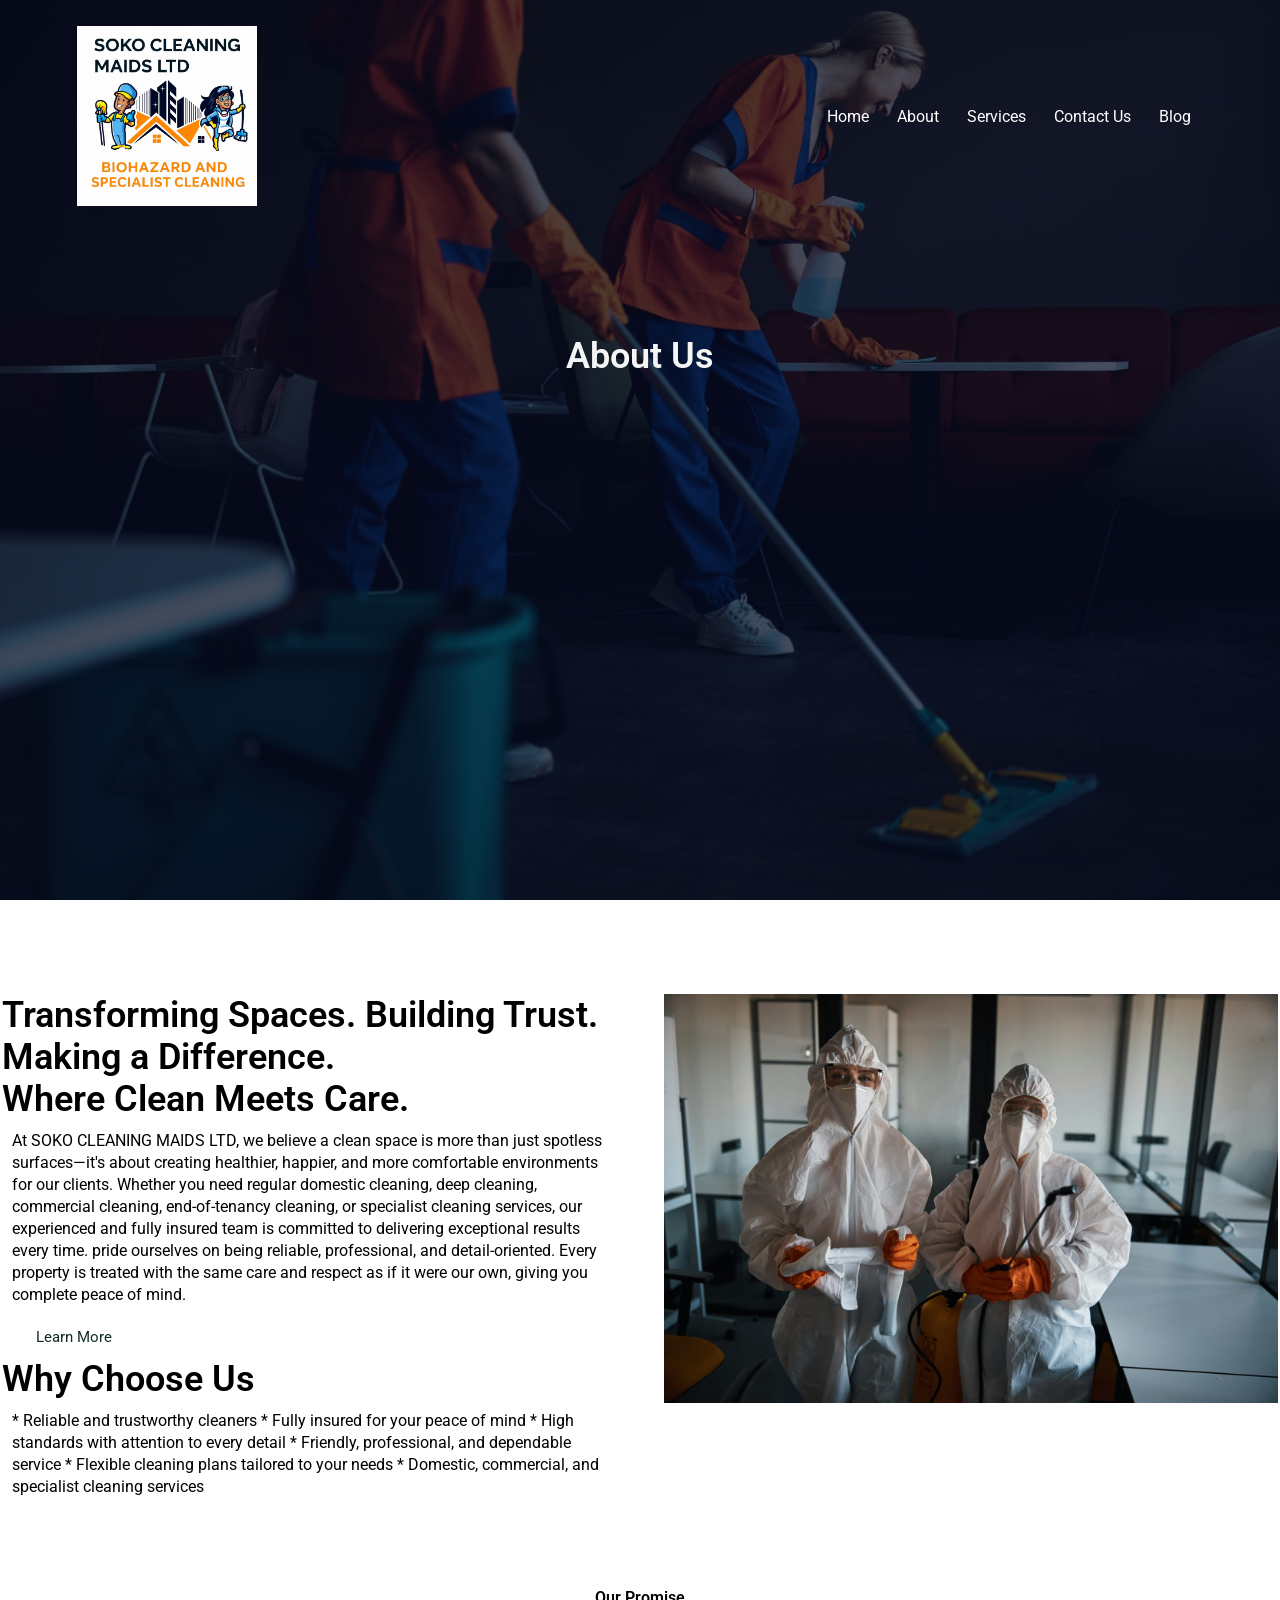
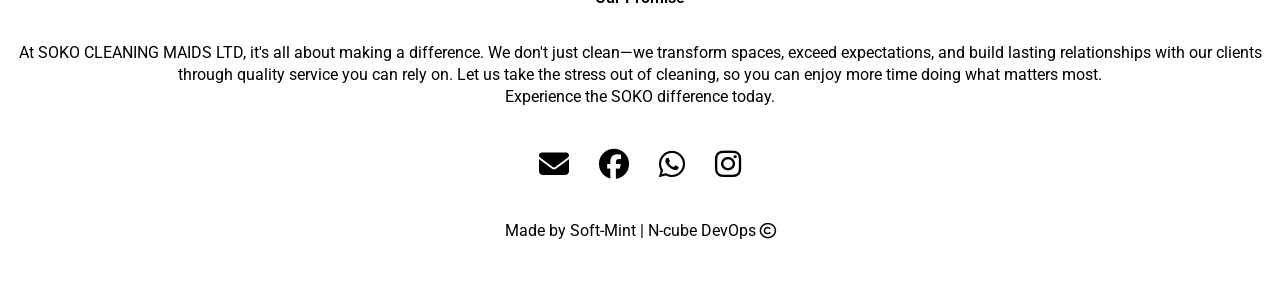
==== About Us.html @ 69fe93c1 "first commit" ====
<!DOCTYPE html>
<html lang="en">

<head>
  <meta charset="UTF-8">
  <meta name="viewport" content="width=device-width, initial-scale=1.0">
  <title>Soko Cleaning Maids Ltd</title>
  <link rel="stylesheet" href="styles.css">
  <link rel="preconnect" href="https://fonts.googleapis.com">
  <link rel="preconnect" href="https://fonts.gstatic.com" crossorigin>
  <link
    href="https://fonts.googleapis.com/css2?family=Montserrat:ital,wght@0,100..900;1,100..900&family=Nunito:ital,wght@0,200..1000;1,200..1000&family=Open+Sans:ital,wght@0,300..800;1,300..800&family=Roboto+Slab:wght@100..900&family=Roboto:ital,wght@0,100..900;1,100..900&family=Ubuntu+Condensed&display=swap"
    rel="stylesheet">
  <!-- <link rel="stylesheet" href="https://cdn.jsdelivr.net/npm/@fortawesome/fontawesome-free@6.6.0/css/fontawesome.min.css"> -->
  <link rel="stylesheet" href="https://cdnjs.cloudflare.com/ajax/libs/font-awesome/6.5.1/css/all.min.css"
    crossorigin="anonymous" referrerpolicy="no-referrer" />
</head>

<body>
  <section class="header">
    <nav>
      <a href="index.html"><img src="images/Bio/IMG-Bio-logo.jpg"></a>
      <div class="nav-links" id="navLinks">
        <i class="fa fa-times" onclick="hideMenu()"></i>
        <ul>
          <li><a href="">Home</a></li>
          <li><a href="">About</a></li>
          <li><a href="">Services</a></li>
          <li><a href="">Contact Us</a></li>
          <li><a href="">Blog</a></li>
        </ul>
      </div>
      <i class="fa fa-bars" onclick="showMenu()"></i>
    </nav>
    <h1>About Us</h1>
  </section>

  <!-- about us content -->
  <section class="about us">
    <div class="row">
      <div class="about-col">
        <h1> Transforming Spaces. Building Trust. Making a Difference. <br> Where Clean Meets Care.</h1>
        <p>At SOKO CLEANING MAIDS LTD, we believe a clean space is more than just spotless surfaces—it's about creating
          healthier, happier, and more comfortable environments for our clients.
          Whether you need regular domestic cleaning, deep cleaning, commercial cleaning, end-of-tenancy cleaning, or
          specialist cleaning services, our experienced and fully insured team is committed to delivering exceptional
          results every time.
          pride ourselves on being reliable, professional, and detail-oriented.
          Every property is treated with the same care and respect as if it were our own, giving you complete peace of
          mind.</p>
        <a href="" class="hero-btn green-btn">Learn More</a>

        <h1>Why Choose Us</h1>
        <p>* Reliable and trustworthy cleaners
          * Fully insured for your peace of mind
          * High standards with attention to every detail
          * Friendly, professional, and dependable service
          * Flexible cleaning plans tailored to your needs
          * Domestic, commercial, and specialist cleaning services</p>


      </div>

      <div class="about-col">
        <img src="images/Bio/IMG-04.jpg">
      </div>
    </div>
  </section>
  <!-- Footer -->
  <section class="footer">
    <h4>Our Promise</h4>
    <p>At SOKO CLEANING MAIDS LTD, it's all about making a difference. We don't just clean—we transform spaces, exceed
      expectations, and build lasting relationships with our clients through quality service you can rely on.
      Let us take the stress out of cleaning, so you can enjoy more time doing what matters most.<br>Experience the SOKO
      difference today.</p>
    <div class="icons">
      <i class="fa-solid fa-envelope"></i>
      <i class="fa-brands fa-facebook"></i>
      <i class="fa-brands fa-whatsapp"></i>
      <i class="fa-brands fa-instagram"></i>
    </div>
    <p>Made by Soft-Mint | N-cube DevOps <i class="fa-regular fa-copyright"></i></p>
  </section>


  <!-- javaScript for Toggle Menu -->
  <script>

    var navLinks = document.getElementById("navLinks");
    function showMenu() {
      navLinks.style.right = "0";
    }
    function hideMenu() {
      navLinks.style.right = "-200px";
    }
  </script>


</body>

</html>
---- styles.css ----
* {
  margin: 0;
  padding: 0;
  font-family: "Roboto", sans-serif;
}
.header {
  min-height: 100vh;
  width: 100%;
  background-image:
    linear-gradient(rgba(4, 9, 30, 07), rgba(4, 9, 30, 0.7)),
    url(images/seamless-background-cleaning-service-backdrop-services.webp);
  background-position: center;
  background-size: cover;
  position: relative;
}
nav {
  display: flex;
  padding: 2% 6%;
  justify-content: space-between;
  align-items: center;
}
nav img {
  width: 180px;
}
.nav-links {
  flex: 1;
  text-align: right;
}
.nav-links ul li {
  list-style: none;
  display: inline-block;
  padding: 9px 12px;
  position: relative;
}
.nav-links ul li a {
  color: #fff;
  text-decoration: none;
  font-size: 16px;
}
.nav-links ul li::after {
  content: "";
  width: 0%;
  height: 2px;
  background: aquamarine;
  display: block;
  margin: auto;
  transition: 0.5s;
}
.nav-links ul li:hover::after {
  width: 100%;
}
.text-box {
  width: 90%;
  color: whitesmoke;
  position: absolute;
  top: 50%;
  left: 50%;
  transform: translate(-50%, -50%);
  text-align: center;
}
.text-box h1 {
  font-size: 62px;
}
.text-box p {
  margin: 10px 0px 40px;
  font-size: 20px;
  color: whitesmoke;
}
.hero-btn {
  display: inline-block;
  text-decoration: none;
  color: rgb(222, 141, 141);
  border: 1px solid rgba(92, 17, 28, 0.83);
  padding: 12px 34px;
  font-size: 15px;
  background: transparent;
  position: relative;
  cursor: pointer;
}
.hero-btn:hover {
  border: 1px solid rgb(45, 12, 130);
  background: rgb(15, 56, 42);
  transition: 1s;
}

nav .fa {
  display: none;
}

@media (max-width: 700px) {
  .text-box h1 {
    font-size: 20px;
  }
  .nav-links ul li {
    display: block;
  }
  .nav-links {
    position: fixed;
    background: rgb(41, 121, 94);
    height: 100vh;
    width: 200px;
    top: 0;
    right: -200px;
    text-align: left;
    z-index: 2;
    transition: 1s;
  }
  nav .fa {
    display: block;
    color: white;
    margin: 10px;
    font-size: 22px;
    cursor: pointer;
  }
  .nav-links ul {
    padding: 30px;
  }
}

/* Services */

.services {
  width: 80%;
  margin: auto;
  text-align: center;
  padding-top: 100px;
}
h1 {
  font-size: 36px;
  font-weight: 600;
}

p {
  color: black;
  font-size: 16px;
  font-weight: 400;
  line-height: 22px;
  padding: 10px;
}
.row {
  margin-top: 5%;
  display: flex;
  justify-content: space-between;
}
.services-col {
  flex-basis: 31%;
  background: #fff3f3;
  border-radius: 10px;
  margin-bottom: 5%;
  padding: 20px 12px;
  box-sizing: border-box;
  transition: 0.5s;
}
h3 {
  text-align: center;
  font-weight: 600;
  margin: 10px;
}
.services-col:hover {
  box-shadow: 0 0 20px 0px rgba(0, 0, 0, 0.2);
}
@media (max-width: 700px) {
  .row {
    flex-direction: column;
  }
}

/* location */

.location {
  width: 80%;
  margin: auto;
  text-align: center;
  padding-top: 50px;
}
.location-col {
  flex-basis: 32%;
  border-radius: 10px;
  margin-bottom: 30px;
  position: relative;
  overflow: hidden;
}
.location-col img {
  width: 100%;
  display: block;
}
.layer {
  background: transparent;
  height: 100%;
  width: 100%;
  position: absolute;
  top: 0;
  left: 0;
  transition: 0.5s;
}
.layer:hover {
  background: rgba(226, 0, 0, 0.7);
}
.layer h3 {
  width: 100%;
  font-weight: 500;
  color: whitesmoke;
  font-size: 26px;
  bottom: 0;
  left: 50%;
  transform: translateX(-50%);
  position: absolute;
  opacity: 0;
  transition: 0.5s;
}
.layer:hover h3 {
  bottom: 49%;
  opacity: 1;
}
/* Facilities */

.Facilities {
  width: 80%;
  margin: auto;
  text-align: center;
  padding-top: 100px;
}
.fac-col {
  flex-basis: 31%;
  border-radius: 10px;
  margin-bottom: 5%;
  text-align: left;
}

.fac-col img {
  width: 100%;
  border-radius: 10px;
}

.fac-col p {
  padding: 0;
}

.fac-col h3 {
  margin-top: 16px;
  margin-bottom: 15px;
  text-align: left;
}

/* Testimonials */
.testimonials {
  width: 80%;
  margin: auto;
  padding-top: 100px;
  text-align: center;
}
.testimonial-col {
  flex-basis: 44%;
  border-radius: 10px;
  margin-bottom: 5%;
  text-align: left;
  background: #fff3f3;
  padding: 25px;
  cursor: pointer;
  display: flex;
}
.testimonial-col img {
  height: 50px;
  margin-left: 5px;
  margin-right: 30px;
  border-radius: 50%;
}
.testimonial-col p {
  padding: 0;
}
.testimonial-col h3 {
  margin-top: 15px;
}
.testimonial-col .fa {
  color: black;
}

@media (max-width: 700px) {
  .testimonial-col img {
    margin-left: 0px;
    margin-right: 15px;
  }
}

/* CTA */
.cta {
  margin: 100px auto;
  width: 80%;
  background-image: url(images/seamless-background-cleaning-service-backdrop-services.webp);
  background-position: center;
  background-size: cover;
  border-radius: 10px;
  text-align: center;
  padding: 100px 0;
}
.cta h1 {
  color: rgb(18, 6, 6);
  margin-bottom: 40px;
  padding: 0;
}
@media (max-width: 700px) {
  .cta h1 {
    font-size: 24px;
  }
}
/* footer */
.footer {
  width: 100%;
  text-align: center;
  padding: 30px 0;
}
.footer h4 {
  margin-bottom: 25px;
  margin-top: 20px;
  font-weight: 600;
}
.icons .fa-brands {
  color: black;
  margin: 13px;
  cursor: pointer;
  padding: 18px 0;
  font-size: 30px;
}
.icons .fa-solid {
  color: black;
  margin: 13px;
  cursor: pointer;
  padding: 18px 0;
  font-size: 30px;
}
.icons .fa-brands:hover {
  color: rgb(61, 187, 143);
}
.icons .fa-solid:hover {
  color: rgb(61, 187, 143);
}

/* About Us page */
.header {
  height: 50vh;
  width: 100%;
  background-image:
    linear-gradient(rgba(4, 9, 30, 0.7), rgba(4, 9, 30, 0.7)),
    url(images/Bio/IMG-01.jpg);
  background-position: center;
  background-size: cover;
  text-align: center;
  color: whitesmoke;
}
.header h1 {
  margin-top: 100px;
}
.about-us {
  width: 80%;
  margin: auto;
  padding-top: 80px;
  padding-bottom: 50px;
}
.about-col {
  flex-basis: 48%;
  padding: 30px 2px;
}
.about-col img {
  width: 100%;
}
.about-col h1 {
  padding-top: 0;
}
.about-col p {
  padding: 15px 0 px;
}
.green-btn {
  border: 1px black;
  background: transparent;
  color: rgb(19, 45, 37);
}
.green-btn:hover {
  color: whitesmoke;
}

/* Our Services */
.header {
  height: 50vh;
  width: 100%;
  background-image:
    linear-gradient(rgba(4, 9, 30, 0.7), rgba(4, 9, 30, 0.7)),
    url(images/Bio/IMG-02.jpg);
  background-position: center;
  background-size: cover;
  text-align: center;
  color: whitesmoke;
}

/* Blog-Cont */

.blog-content {
  width: 80%;
  margin: auto;
  padding: 60px 0;
}
.blog-left {
  flex-basis: 65%;
}
.blog-left img {
  width: 100%;
}
.blog-left h2 {
  color: black;
  font-weight: 600;
  margin: 30px 0;
}
.blog-left p {
  color: #999;
  padding: 0;
}

.blog-right {
  flex-basis: 32%;
}
.blog-right h3 {
  background: black;
  color: whitesmoke;
  padding: 7px 0;
  font-size: 18px;
  margin-bottom: 20px;
}
.blog-right div {
  display: flex;
  align-items: center;
  justify-content: space-between;
  color: #555;
  padding: 8px;
  box-sizing: border-box;
}
.comment-box {
  border: 1px solid #ccc;
  margin: 50px 0;
  pad: 10px 20px;
}
.comment-box h3 {
  text-align: left;
}
.comment-form input,
.comment-form textarea {
  width: 100%;
  padding: 10px;
  margin: 15px 0;
  box-sizing: border-box;
  border: none;
  outline: none;
  background: #f0f0f0;
}
.comment-form button {
  margin: 10px 0;
}

@media (max-width: 700px) {
  .sub-header h1 {
    font-size: 24px;
  }
}

/* contact us page */
.location{
  width: 80%;
  margin: auto;
  padding: 80px 0;
}
.location iframe{
  width: 100%;
}
.contact-us{
  width: 80%;
  margin: auto;
}
.contact-col{
  flex-basis: 48%;
  margin-bottom: 30px;
}
.contact-col div{
  display: flex;
  align-items: center;
  margin-bottom: 50px;
}
.contact-col div .fa-solid{
  font-size: 30px;
  color: rgb(170, 31, 31);
  margin: 10px;
  margin-right: 30px;
}
.contact-col div p{
  padding: 0;
}
.contact-col div h5{
  font-size: 20px;
  margin-bottom: 5px;
  color: #555;
  font-weight: 400;
}
.contact-col input, .contact-col textarea{
  width: 100%;
  padding: 15px;
  margin-bottom: 17px;
  outline: none;
  border: 1px solid orange;
  box-sizing: border-box;
}
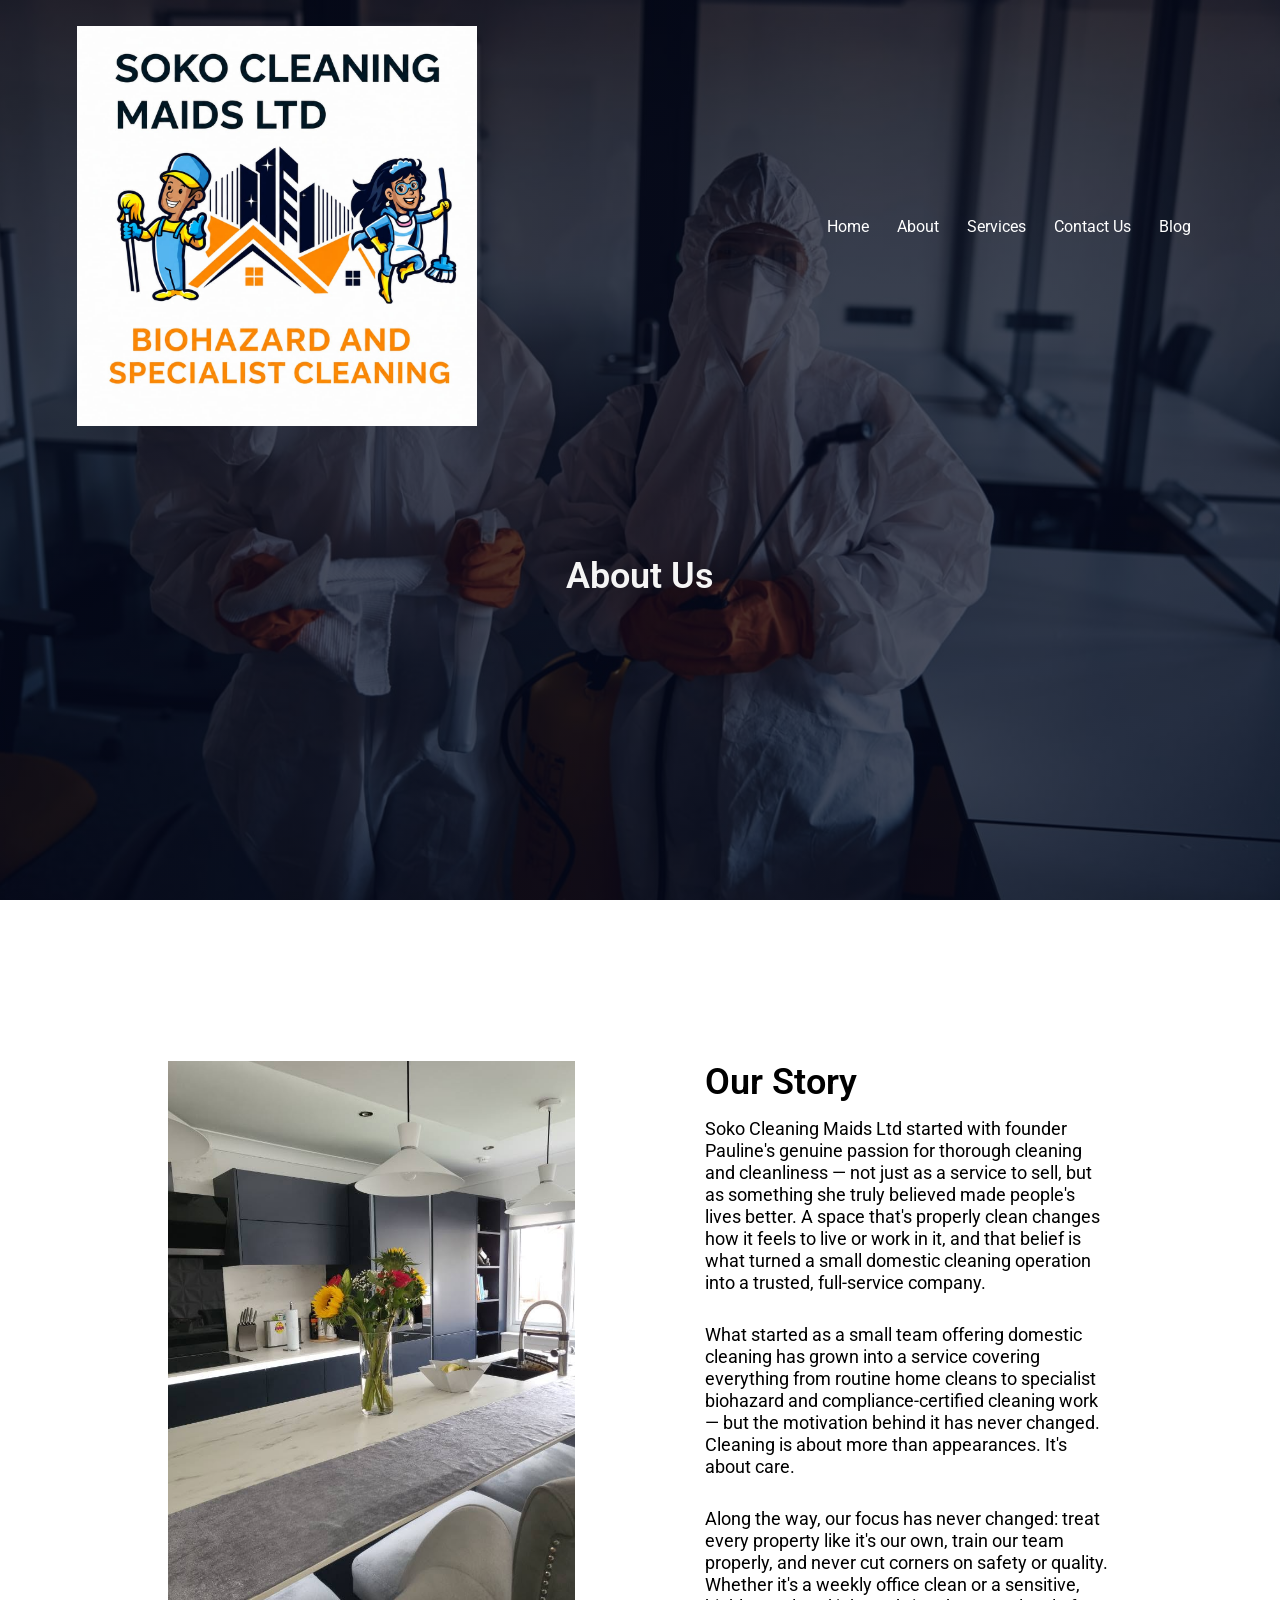
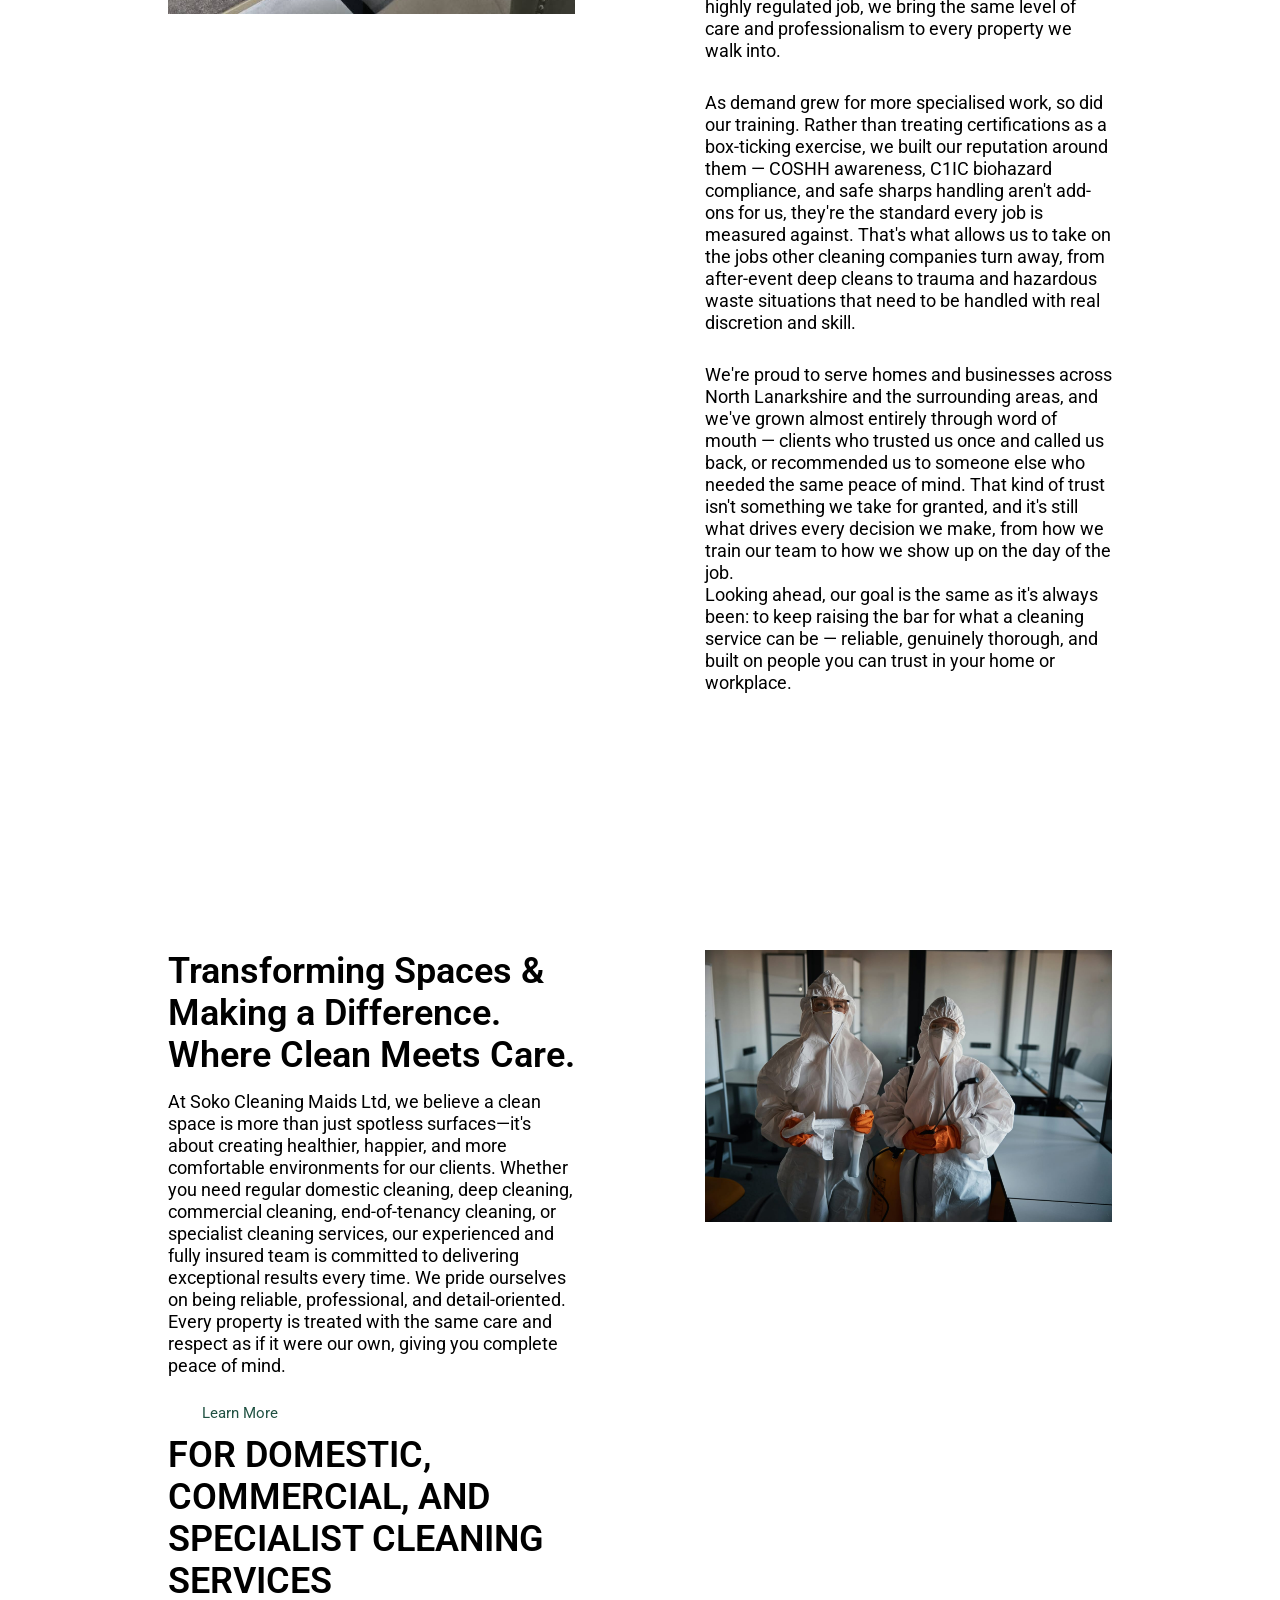
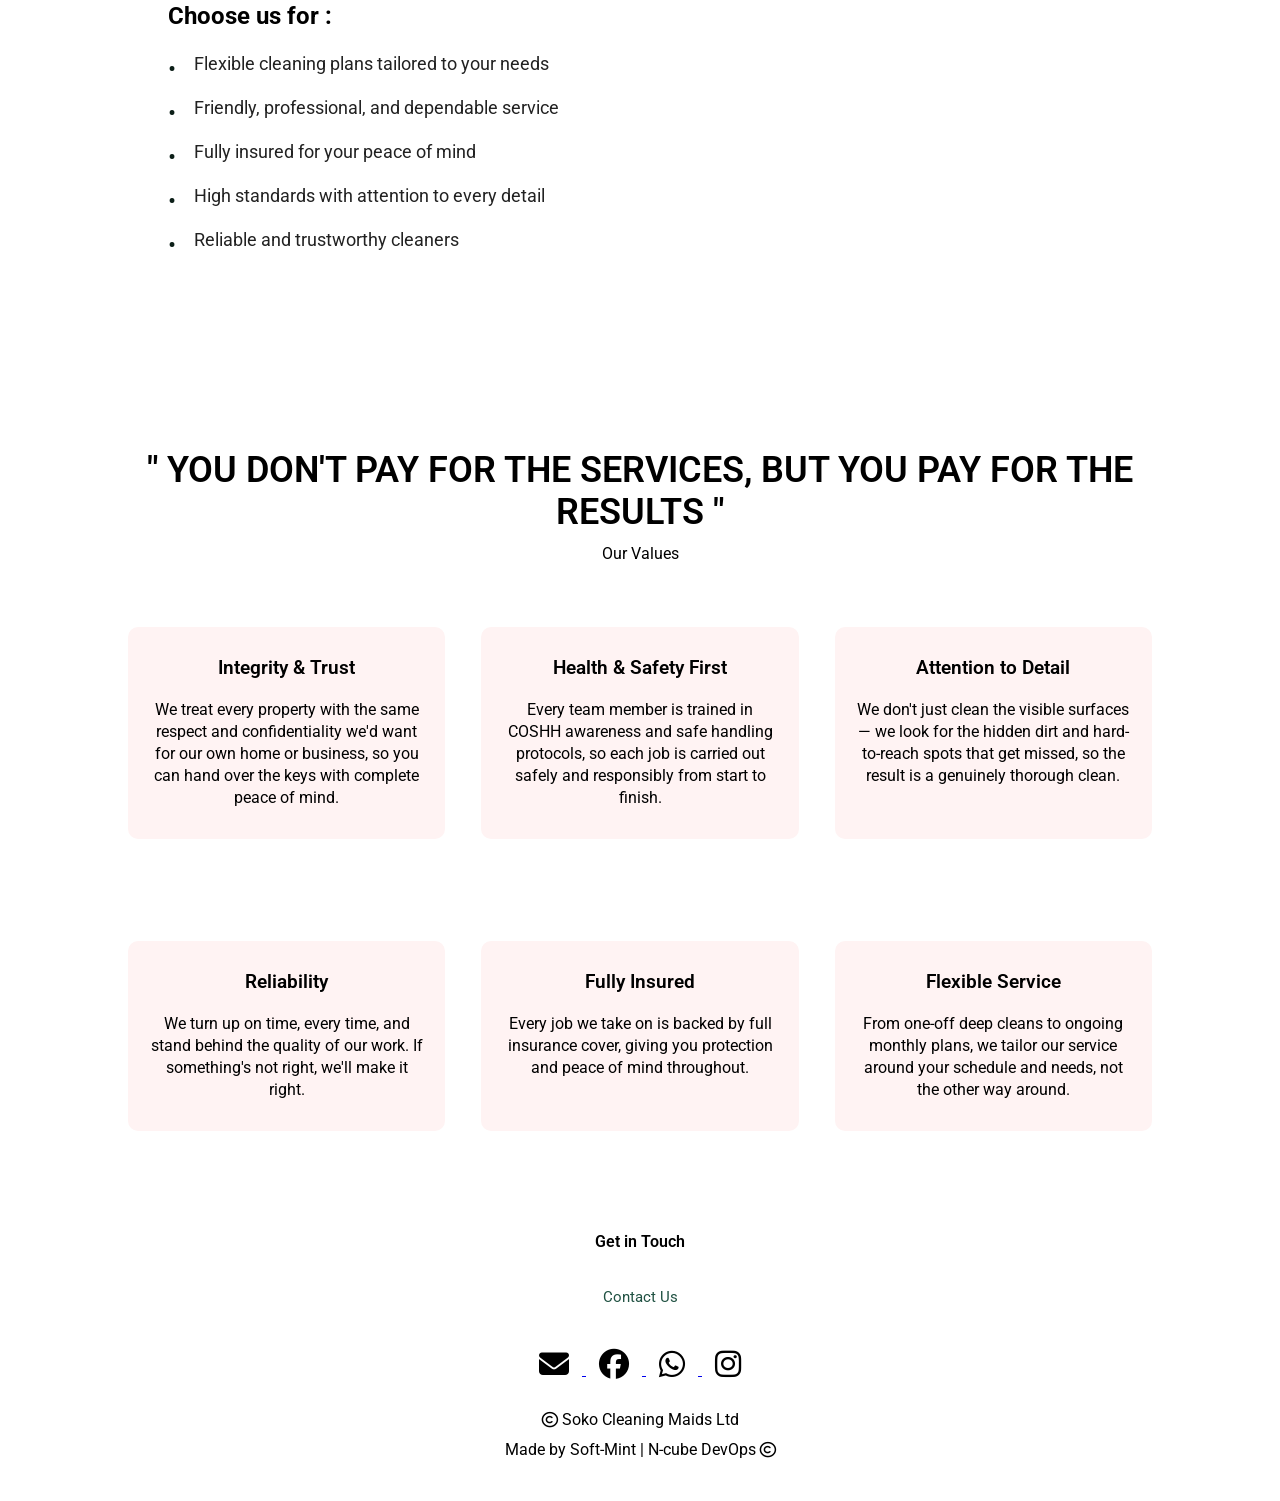
==== commit 4c03171c: "fixed typos and corrected the nav-links" ====
--- a/About Us.html
+++ b/About Us.html
@@ -23,11 +23,11 @@
       <div class="nav-links" id="navLinks">
         <i class="fa fa-times" onclick="hideMenu()"></i>
         <ul>
-          <li><a href="">Home</a></li>
-          <li><a href="">About</a></li>
-          <li><a href="">Services</a></li>
-          <li><a href="">Contact Us</a></li>
-          <li><a href="">Blog</a></li>
+          <li><a href="index.html">Home</a></li>
+          <li><a href="about.html">About</a></li>
+          <li><a href="services.html">Services</a></li>
+          <li><a href="contact.html">Contact Us</a></li>
+          <li><a href="blog.html">Blog</a></li>
         </ul>
       </div>
       <i class="fa fa-bars" onclick="showMenu()"></i>
@@ -35,29 +35,66 @@
     <h1>About Us</h1>
   </section>
 
-  <!-- about us content -->
-  <section class="about us">
+   <!-- Our Story -->
+  <section class="about-us">
     <div class="row">
       <div class="about-col">
-        <h1> Transforming Spaces. Building Trust. Making a Difference. <br> Where Clean Meets Care.</h1>
-        <p>At SOKO CLEANING MAIDS LTD, we believe a clean space is more than just spotless surfaces—it's about creating
+        <img src="images/cleaned house.jpg">
+      </div>
+          <div class="about-col">
+        <h1>Our Story</h1>
+        <p>Soko Cleaning Maids Ltd started with founder Pauline's genuine passion for thorough cleaning and
+          cleanliness — not just as a service to sell, but as something she truly believed made people's lives
+          better. A space that's properly clean changes how it feels to live or work in it, and that belief is
+          what turned a small domestic cleaning operation into a trusted, full-service company.</p>
+        <p>What started as a small team offering domestic cleaning has grown into a service covering everything
+          from routine home cleans to specialist biohazard and compliance-certified cleaning work — but the
+          motivation behind it has never changed. Cleaning is about more than appearances. It's about care.</p>
+        <p>Along the way, our focus has never changed: treat every property like it's our own, train our team
+          properly, and never cut corners on safety or quality. Whether it's a weekly office clean or a sensitive,
+          highly regulated job, we bring the same level of care and professionalism to every property we walk into.</p>
+        <p>As demand grew for more specialised work, so did our training. Rather than treating certifications as a
+          box-ticking exercise, we built our reputation around them — COSHH awareness, C1IC biohazard compliance, and
+          safe sharps handling aren't add-ons for us, they're the standard every job is measured against. That's what
+          allows us to take on the jobs other cleaning companies turn away, from after-event deep cleans to trauma
+          and hazardous waste situations that need to be handled with real discretion and skill.</p>
+        <p>We're proud to serve homes and businesses across North Lanarkshire and the surrounding areas, and we've
+          grown almost entirely through word of mouth — clients who trusted us once and called us back, or
+          recommended us to someone else who needed the same peace of mind. That kind of trust isn't something we
+          take for granted, and it's still what drives every decision we make, from how we train our team to how we
+          show up on the day of the job.  <br>  Looking ahead, our goal is the same as it's always been: to keep raising the bar for what a cleaning
+          service can be — reliable, genuinely thorough, and built on people you can trust in your home or
+          workplace.
+      </div>
+    </div>
+  </section>
+
+
+  <!-- about us content -->
+   <section class="about-us">
+    <div class="row">
+      <div class="about-col">
+        <h1> Transforming Spaces & Making a Difference. <br> Where Clean Meets Care.</h1>
+        <p>At Soko  Cleaning Maids Ltd, we believe a clean space is more than just spotless surfaces—it's about creating
           healthier, happier, and more comfortable environments for our clients.
           Whether you need regular domestic cleaning, deep cleaning, commercial cleaning, end-of-tenancy cleaning, or
           specialist cleaning services, our experienced and fully insured team is committed to delivering exceptional
           results every time.
-          pride ourselves on being reliable, professional, and detail-oriented.
+          We pride ourselves on being reliable, professional, and detail-oriented.
           Every property is treated with the same care and respect as if it were our own, giving you complete peace of
           mind.</p>
-        <a href="" class="hero-btn green-btn">Learn More</a>
+        <a href="services.html" class="hero-btn green-btn">Learn More</a>
 
-        <h1>Why Choose Us</h1>
-        <p>* Reliable and trustworthy cleaners
-          * Fully insured for your peace of mind
-          * High standards with attention to every detail
-          * Friendly, professional, and dependable service
-          * Flexible cleaning plans tailored to your needs
-          * Domestic, commercial, and specialist cleaning services</p>
-
+        <h1>FOR DOMESTIC, COMMERCIAL, AND SPECIALIST CLEANING SERVICES</h1>
+        
+        <h2>Choose us for :</h2>
+        <ul>
+          <li> Flexible cleaning plans tailored to your needs </li>
+          <li> Friendly, professional, and dependable service</li>
+          <li> Fully insured for your peace of mind</li>
+          <li> High standards with attention to every detail</li>
+          <li> Reliable and trustworthy cleaners</li>
+        </ul>
 
       </div>
 
@@ -66,19 +103,78 @@
       </div>
     </div>
   </section>
+
+  <!-- Our Values -->
+  <section class="services">
+    <h1>" YOU DON'T PAY FOR THE SERVICES, BUT YOU PAY FOR THE RESULTS "</h1>
+    <p>Our Values</p>
+
+    <div class="row">
+      <div class="services-col">
+        <h3>Integrity &amp; Trust</h3>
+        <p>We treat every property with the same respect and confidentiality we'd want for our own home or
+          business, so you can hand over the keys with complete peace of mind.</p>
+      </div>
+
+      <div class="services-col">
+        <h3>Health &amp; Safety First</h3>
+        <p>Every team member is trained in COSHH awareness and safe handling protocols, so each job is carried out
+          safely and responsibly from start to finish.</p>
+      </div>
+
+      <div class="services-col">
+        <h3>Attention to Detail</h3>
+        <p>We don't just clean the visible surfaces — we look for the hidden dirt and hard-to-reach spots that
+          get missed, so the result is a genuinely thorough clean.</p>
+      </div>
+    </div>
+
+    <div class="row">
+      <div class="services-col">
+        <h3>Reliability</h3>
+        <p>We turn up on time, every time, and stand behind the quality of our work. If something's not right,
+          we'll make it right.</p>
+      </div>
+
+      <div class="services-col">
+        <h3>Fully Insured</h3>
+        <p>Every job we take on is backed by full insurance cover, giving you protection and peace of mind
+          throughout.</p>
+      </div>
+
+      <div class="services-col">
+        <h3>Flexible Service</h3>
+        <p>From one-off deep cleans to ongoing monthly plans, we tailor our service around your schedule and
+          needs, not the other way around.</p>
+      </div>
+    </div>
+  </section>
+
   <!-- Footer -->
   <section class="footer">
-    <h4>Our Promise</h4>
-    <p>At SOKO CLEANING MAIDS LTD, it's all about making a difference. We don't just clean—we transform spaces, exceed
-      expectations, and build lasting relationships with our clients through quality service you can rely on.
-      Let us take the stress out of cleaning, so you can enjoy more time doing what matters most.<br>Experience the SOKO
-      difference today.</p>
+    <h4>Get in Touch </h4>
+      <a href="contact.html" class="hero-btn green-btn"> Contact Us</a>
+  
     <div class="icons">
-      <i class="fa-solid fa-envelope"></i>
-      <i class="fa-brands fa-facebook"></i>
-      <i class="fa-brands fa-whatsapp"></i>
-      <i class="fa-brands fa-instagram"></i>
+      <a href="mailto:info@sokocleaningmaids.co.uk">
+        <i class="fa-solid fa-envelope"></i>
+      </a>
+
+      <a href="https://www.facebook.com/share/1FTECJPckg/">
+        <i class="fa-brands fa-facebook"></i>
+      </a>
+
+      <a href="https://wa.me/447359406440">
+        <i class="fa-brands fa-whatsapp"></i>
+      </a>
+
+      <a href="https://www.instagram.com/">
+        <i class="fa-brands fa-instagram"></i>
+      </a>
     </div>
+
+      <div><i class="fa-regular fa-copyright"></i> Soko Cleaning Maids Ltd</div>
+
     <p>Made by Soft-Mint | N-cube DevOps <i class="fa-regular fa-copyright"></i></p>
   </section>
 
--- a/styles.css
+++ b/styles.css
@@ -20,7 +20,7 @@
   align-items: center;
 }
 nav img {
-  width: 180px;
+  width: 400px;
 }
 .nav-links {
   flex: 1;
@@ -69,8 +69,8 @@
 .hero-btn {
   display: inline-block;
   text-decoration: none;
-  color: rgb(222, 141, 141);
-  border: 1px solid rgba(92, 17, 28, 0.83);
+  color: rgba(23, 170, 92, 0.659);
+  border: 1px solid black;
   padding: 12px 34px;
   font-size: 15px;
   background: transparent;
@@ -118,7 +118,6 @@
 }
 
 /* Services */
-
 .services {
   width: 80%;
   margin: auto;
@@ -166,7 +165,6 @@
 }
 
 /* location */
-
 .location {
   width: 80%;
   margin: auto;
@@ -184,6 +182,7 @@
   width: 100%;
   display: block;
 }
+
 .layer {
   background: transparent;
   height: 100%;
@@ -212,8 +211,8 @@
   bottom: 49%;
   opacity: 1;
 }
+
 /* Facilities */
-
 .Facilities {
   width: 80%;
   margin: auto;
@@ -234,12 +233,14 @@
 
 .fac-col p {
   padding: 0;
+  text-align: center;
+  font-size: 20px;
 }
 
 .fac-col h3 {
   margin-top: 16px;
   margin-bottom: 15px;
-  text-align: left;
+  text-align: center;
 }
 
 /* Testimonials */
@@ -341,7 +342,7 @@
   width: 100%;
   background-image:
     linear-gradient(rgba(4, 9, 30, 0.7), rgba(4, 9, 30, 0.7)),
-    url(images/Bio/IMG-01.jpg);
+    url(images/Bio/IMG-02.jpg);
   background-position: center;
   background-size: cover;
   text-align: center;
@@ -356,9 +357,33 @@
   padding-top: 80px;
   padding-bottom: 50px;
 }
+.about-us ul {
+  list-style: none;
+  margin: 20px 0 0;
+  padding-left: 0;
+}
+.about-us li {
+  position: relative;
+  padding-left: 1.6rem;
+  margin-bottom: 15px;
+  line-height: 1.6;
+  color: #222;
+  font-size: 18px;
+}
+.about-us li::before {
+  content: "\2022";
+  position: absolute;
+  left: 0;
+  top: 0;
+  color: rgb(12, 31, 24);
+  font-size: 1.5rem;
+}
+.about-us .row {
+  gap: 50px;
+}
 .about-col {
   flex-basis: 48%;
-  padding: 30px 2px;
+  padding: 30px 40px;
 }
 .about-col img {
   width: 100%;
@@ -367,12 +392,13 @@
   padding-top: 0;
 }
 .about-col p {
-  padding: 15px 0 px;
+  padding: 15px 0;
+  font-size: 18px;
 }
 .green-btn {
   border: 1px black;
   background: transparent;
-  color: rgb(19, 45, 37);
+  color: rgb(33, 82, 67);
 }
 .green-btn:hover {
   color: whitesmoke;
@@ -384,12 +410,14 @@
   width: 100%;
   background-image:
     linear-gradient(rgba(4, 9, 30, 0.7), rgba(4, 9, 30, 0.7)),
-    url(images/Bio/IMG-02.jpg);
+    url(images/Bio/IMG-04.jpg);
   background-position: center;
   background-size: cover;
   text-align: center;
   color: whitesmoke;
 }
+
+
 
 /* Blog-Cont */
 
@@ -435,69 +463,65 @@
 .comment-box {
   border: 1px solid #ccc;
   margin: 50px 0;
-  pad: 10px 20px;
+  padding: 10px 20px;
 }
 .comment-box h3 {
   text-align: left;
 }
-.comment-form input,
-.comment-form textarea {
-  width: 100%;
-  padding: 10px;
-  margin: 15px 0;
-  box-sizing: border-box;
+.comment-box iframe.giscus-frame {
+  width: 100%;
   border: none;
-  outline: none;
-  background: #f0f0f0;
-}
-.comment-form button {
-  margin: 10px 0;
+  margin-top: 10px;
 }
 
 @media (max-width: 700px) {
   .sub-header h1 {
     font-size: 24px;
   }
+  .about-us .row {
+    gap: 20px;
+  }
 }
 
 /* contact us page */
-.location{
+.location {
   width: 80%;
   margin: auto;
   padding: 80px 0;
 }
-.location iframe{
-  width: 100%;
-}
-.contact-us{
-  width: 80%;
-  margin: auto;
-}
-.contact-col{
+.location iframe {
+  width: 100%;
+}
+.contact-us {
+  width: 80%;
+  margin: auto;
+}
+.contact-col {
   flex-basis: 48%;
   margin-bottom: 30px;
 }
-.contact-col div{
+.contact-col div {
   display: flex;
   align-items: center;
   margin-bottom: 50px;
 }
-.contact-col div .fa-solid{
+.contact-col div .fa-solid {
   font-size: 30px;
   color: rgb(170, 31, 31);
   margin: 10px;
   margin-right: 30px;
 }
-.contact-col div p{
+.contact-col div p {
   padding: 0;
 }
-.contact-col div h5{
+.contact-col div h5 {
   font-size: 20px;
   margin-bottom: 5px;
   color: #555;
   font-weight: 400;
 }
-.contact-col input, .contact-col textarea{
+.contact-col input,
+.contact-col textarea {
   width: 100%;
   padding: 15px;
   margin-bottom: 17px;
@@ -505,3 +529,13 @@
   border: 1px solid orange;
   box-sizing: border-box;
 }
+.form-success-message {
+  display: none;
+  color: #2e7d32;
+  background: #eaf6ec;
+  border: 1px solid #b7e1c1;
+  border-radius: 6px;
+  padding: 12px 16px;
+  margin-top: 12px;
+  font-weight: 500;
+}
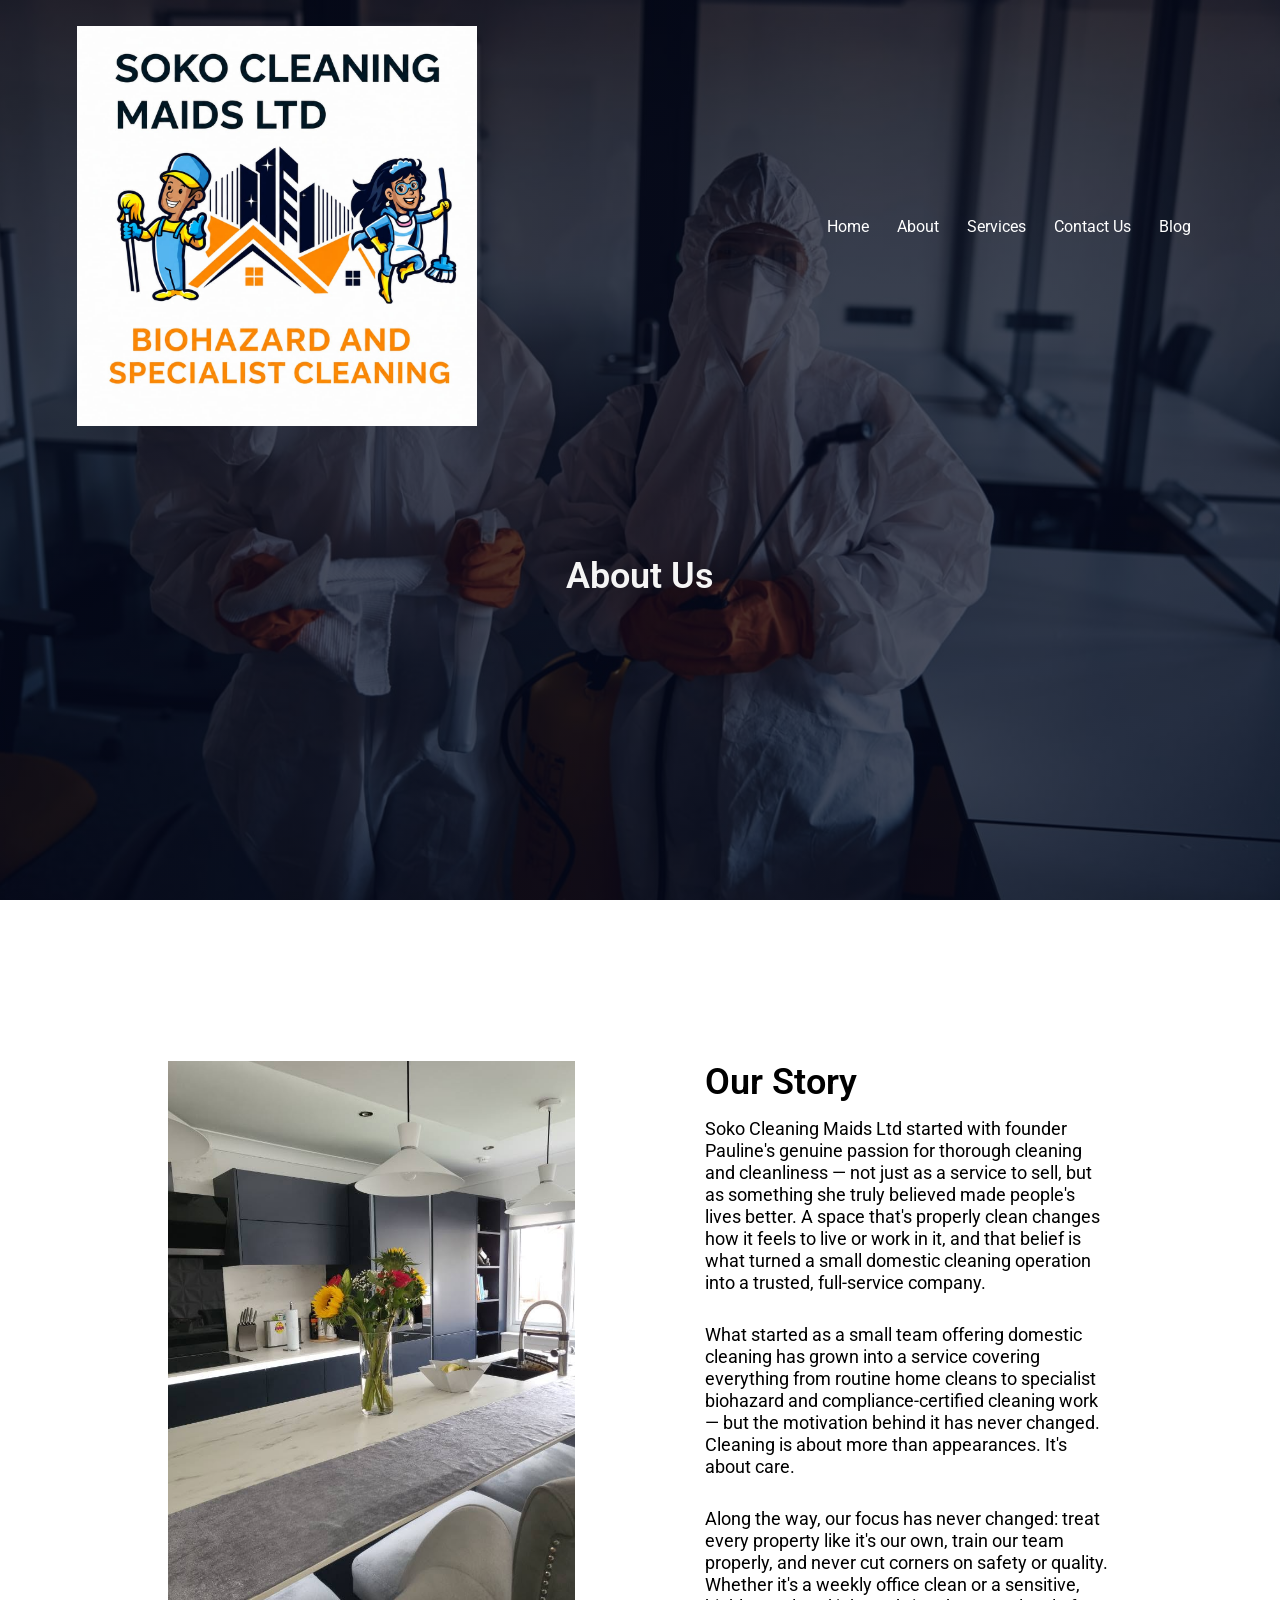
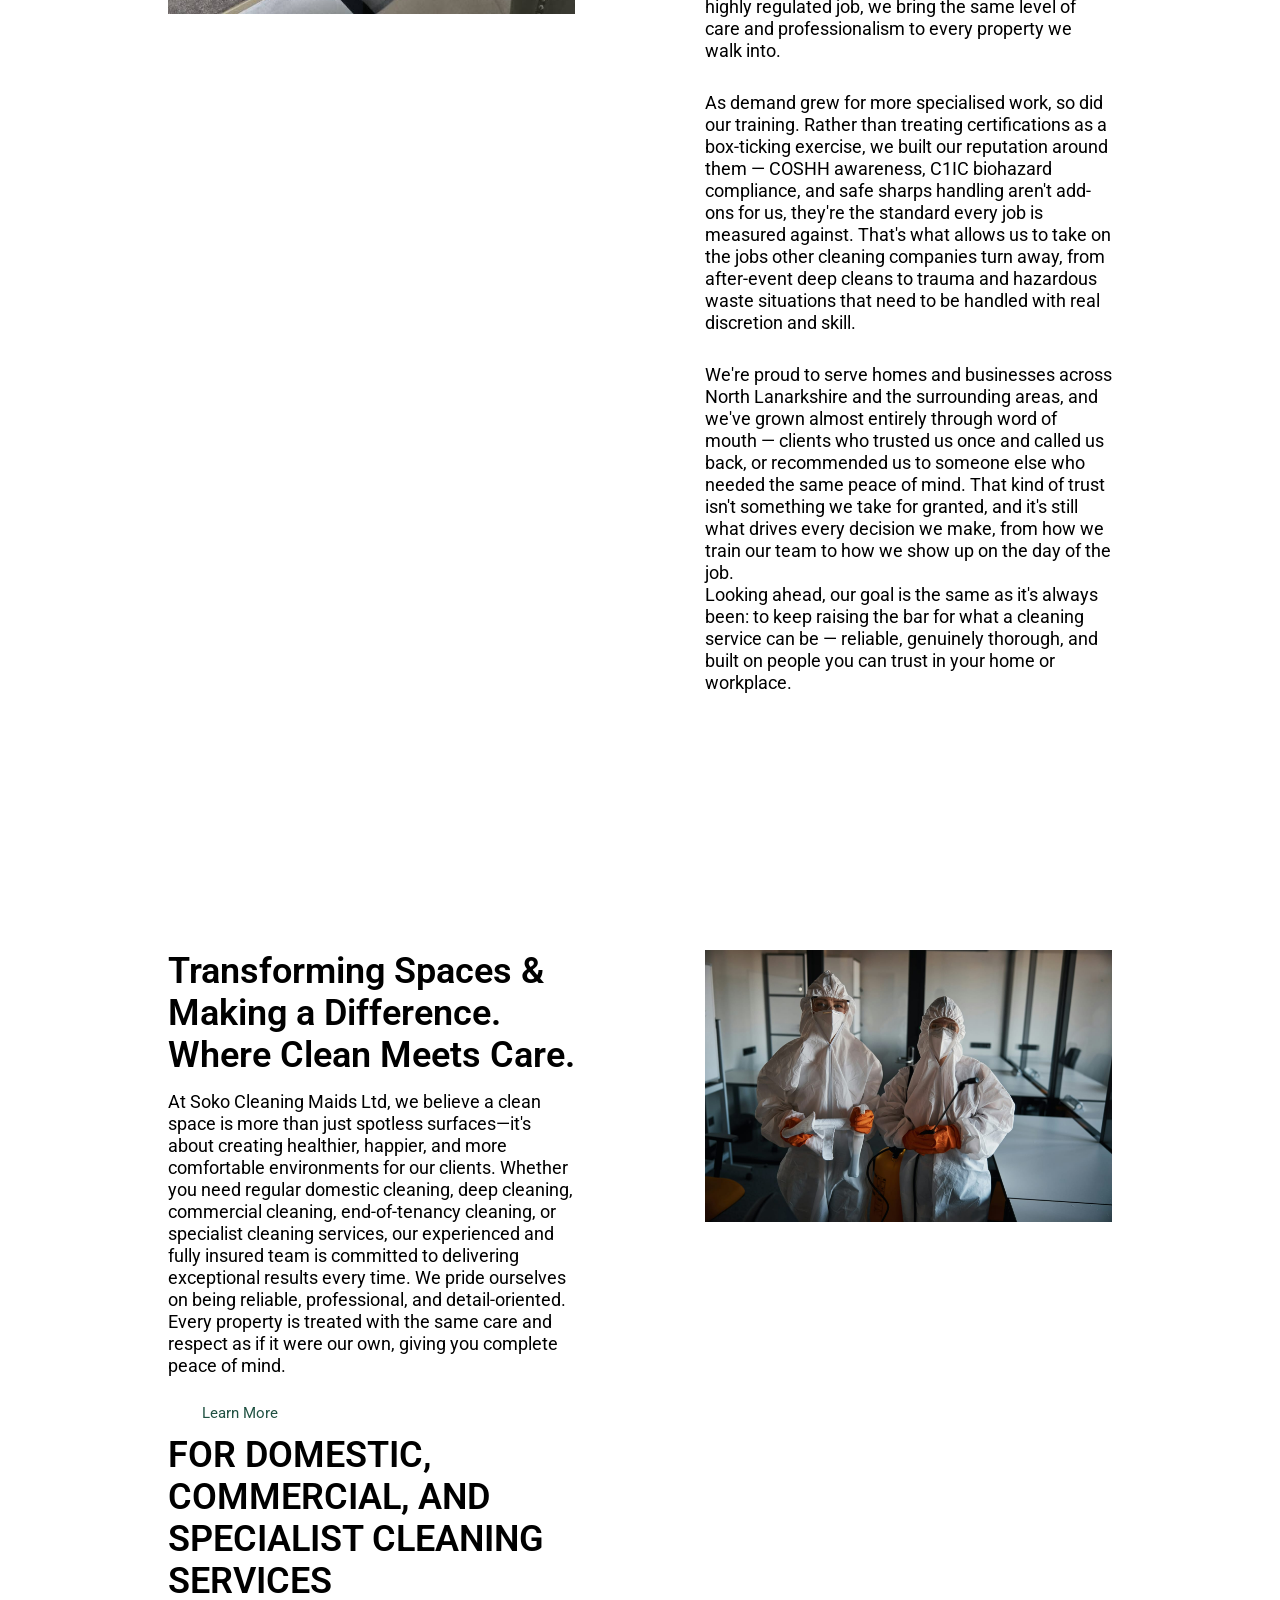
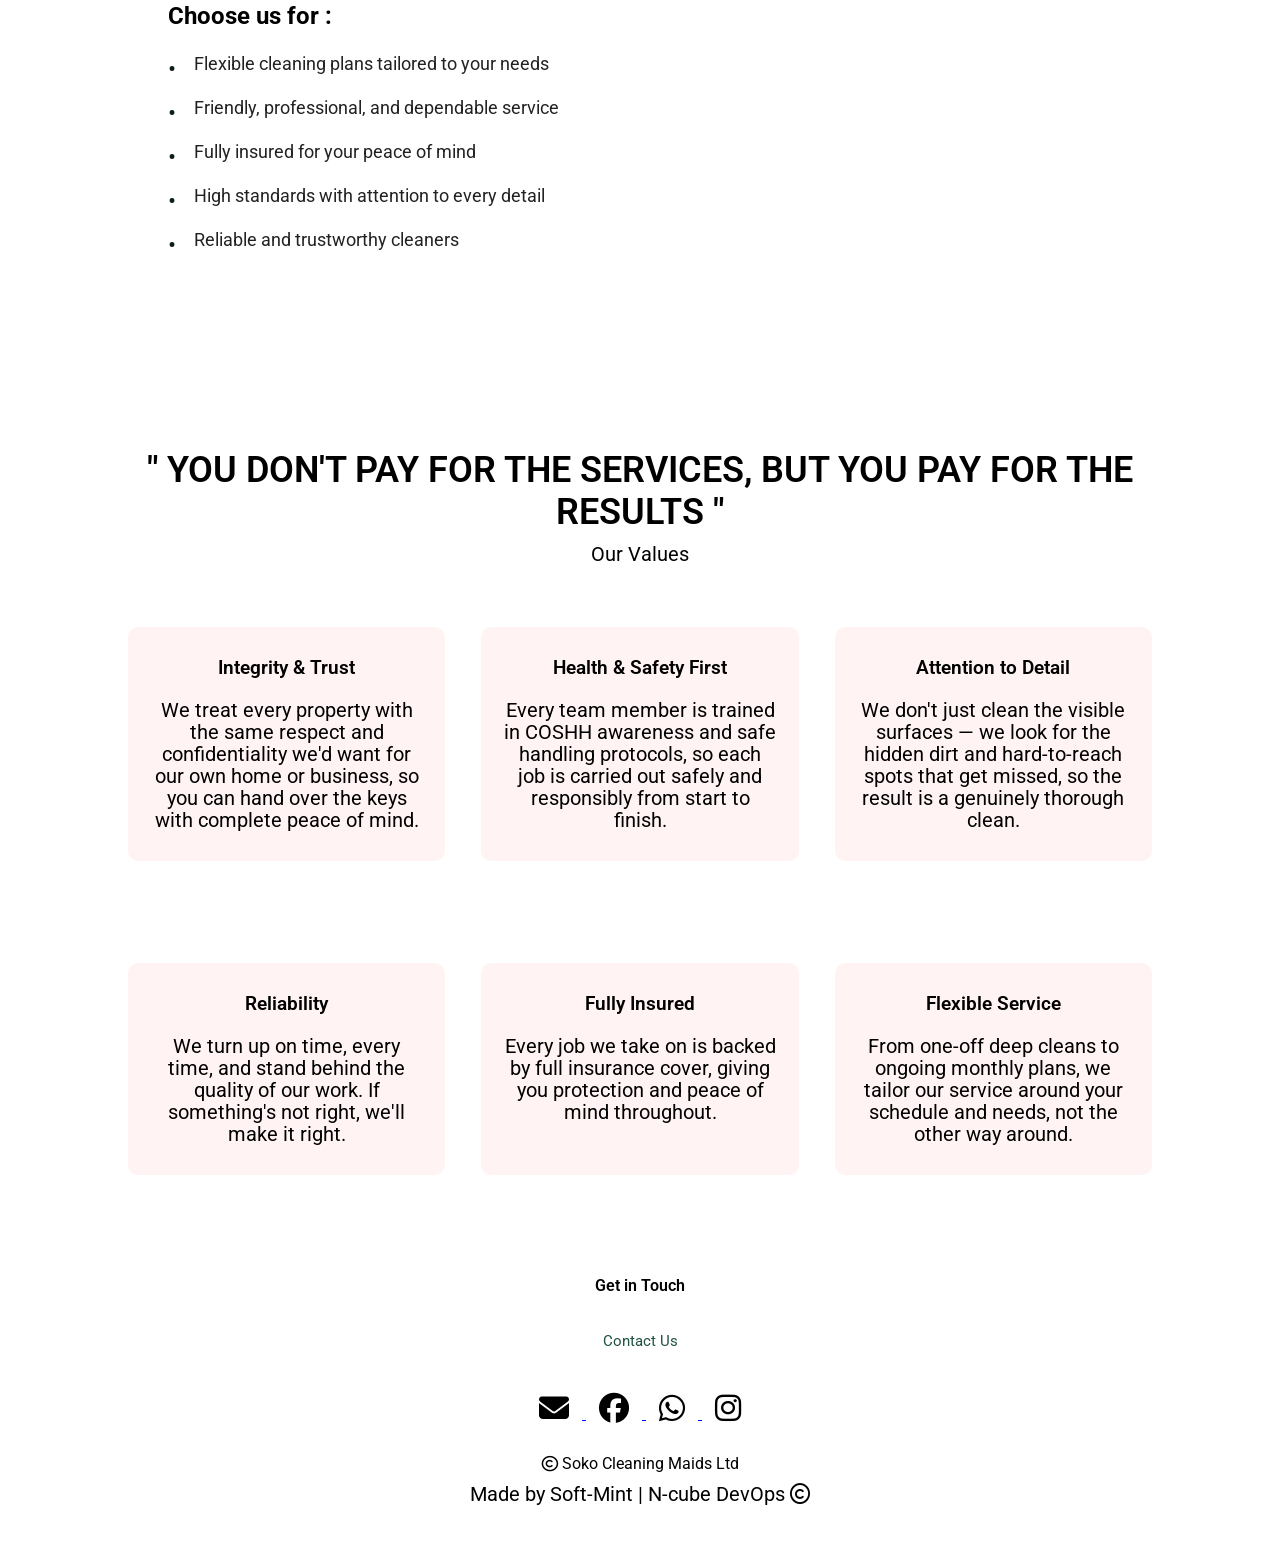
==== commit 605c7199: "deleted  excess images, modified index.html modified contact.html modified styles.css" ====
--- a/About Us.html
+++ b/About Us.html
@@ -39,7 +39,7 @@
   <section class="about-us">
     <div class="row">
       <div class="about-col">
-        <img src="images/cleaned house.jpg">
+        <img src="images/Bio/cleaned house.jpg">
       </div>
           <div class="about-col">
         <h1>Our Story</h1>
--- a/styles.css
+++ b/styles.css
@@ -7,7 +7,7 @@
   min-height: 100vh;
   width: 100%;
   background-image:
-    linear-gradient(rgba(4, 9, 30, 07), rgba(4, 9, 30, 0.7)),
+    linear-gradient(rgba(4, 9, 30, 07), rgba(51, 65, 122, 0.7)),
     url(images/seamless-background-cleaning-service-backdrop-services.webp);
   background-position: center;
   background-size: cover;
@@ -69,18 +69,19 @@
 .hero-btn {
   display: inline-block;
   text-decoration: none;
-  color: rgba(23, 170, 92, 0.659);
-  border: 1px solid black;
+  color:rgb(200, 132, 15);
+  border: 2px solid #ffffff;
   padding: 12px 34px;
   font-size: 15px;
   background: transparent;
   position: relative;
   cursor: pointer;
+  border-radius: 4px;
+  transition: 0.3s ease;
 }
 .hero-btn:hover {
-  border: 1px solid rgb(45, 12, 130);
-  background: rgb(15, 56, 42);
-  transition: 1s;
+  border-color: #2e8b57;
+  background: #2e8b57;
 }
 
 nav .fa {
@@ -131,7 +132,7 @@
 
 p {
   color: black;
-  font-size: 16px;
+  font-size: 20px;
   font-weight: 400;
   line-height: 22px;
   padding: 10px;
@@ -287,7 +288,7 @@
 .cta {
   margin: 100px auto;
   width: 80%;
-  background-image: url(images/seamless-background-cleaning-service-backdrop-services.webp);
+  background-image: url(images/Bio/seamless-background-cleaning-service-backdrop-services.webp);
   background-position: center;
   background-size: cover;
   border-radius: 10px;
